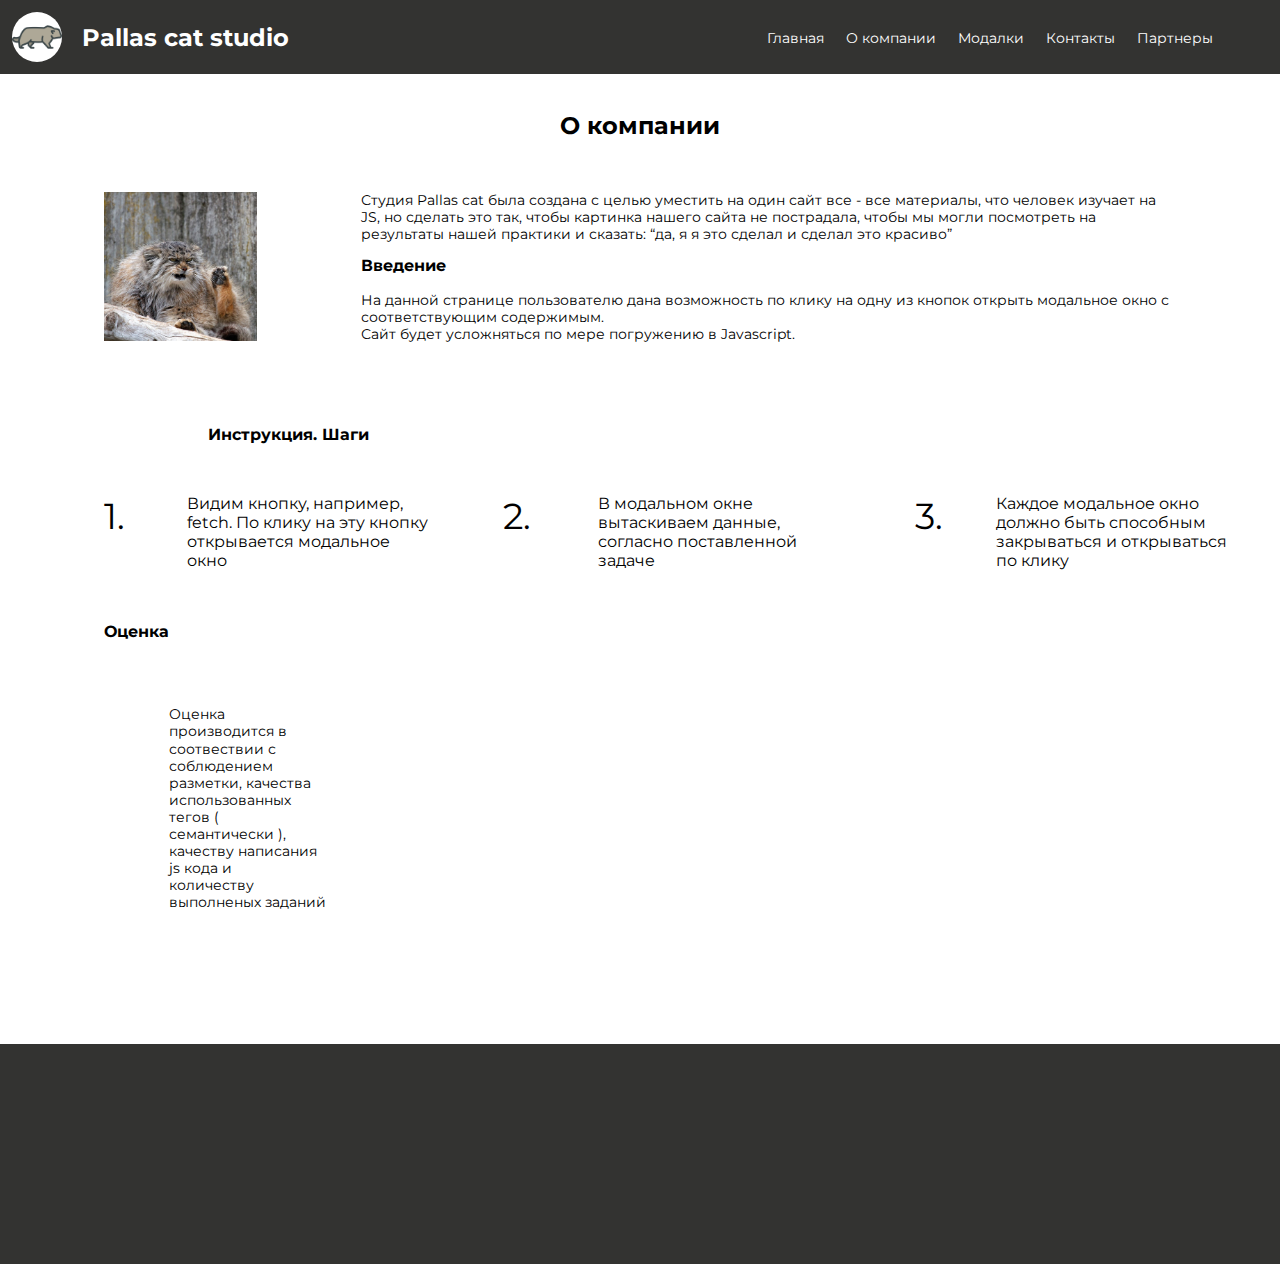
==== index.html @ ec5233fd "added home work" ====
<!DOCTYPE html>
<html lang="en">

<head>
    <meta charset="UTF-8">
    <meta name="viewport" content="width=device-width, initial-scale=1.0">
    <link rel="stylesheet" href="./style/style.css">
    <link rel="preconnect" href="https://fonts.googleapis.com">
    <link rel="preconnect" href="https://fonts.gstatic.com" crossorigin>
    <link href="https://fonts.googleapis.com/css2?family=Montserrat:ital,wght@0,100..900;1,100..900&display=swap"
        rel="stylesheet">
    <title>Document</title>
</head>

<body>

    <div class="NavBar__menu">
        <div class="containerMenu__left">
            <div class="logo__img">
                <img src="./img/logo.png" class="logoImg__image" alt="logo">
            </div>
            <p>Pallas cat studio</p>
        </div>
        <div class="containerMenu__right">

            <!-- <ul>
                <li>Главная</li>
                <li>О компании</li>
                <li>Модалки</li>
                <li>Контакты</li>
                <li>Партнеры</li>
            </ul> -->

            <ul>
                <li><a href="">Главная</a></li>
                <li><a href="">О компании</a></li>
                <li><a href="./modalWindow.html">Модалки</a></li>
                <li><a href="">Контакты</a></li>
                <li><a href="">Партнеры</a></li>
            </ul>

        </div>
    </div>

    <section class="content__section">
        <div class="content">
            <h1>О компании</h1>
            <div class="content__block">
                <img src="./img/1.png" class="content__img" alt="">
                <div class="content__rightText">
                    <div class="text-1">
                        <p>Студия Pallas cat была создана с целью уместить на один сайт все - все материалы, что человек
                            изучает
                            на
                            JS,
                            но сделать это так, чтобы картинка нашего сайта не пострадала, чтобы мы могли посмотреть на
                            результаты
                            нашей
                            практики и сказать: “да, я я это сделал и сделал это красиво”</p>
                    </div>

                    <h2>Введение</h2>
                    <div class="text-2">
                        <p>На данной странице пользователю дана возможность по клику на одну из кнопок открыть модальное
                            окно с
                            <br>соответствующим содержимым. <br>Сайт будет усложняться по мере погружению в Javascript.
                    </div>
                    </p>
                </div>
            </div>
        </div>
    </section>

    <section class="instruction">
        <h2>Инструкция. Шаги</h2>

        <div class="item__list">
            <div class="item">
                <div class="item__1">1.</div>
                <p>Видим кнопку, например, fetch. По клику на эту кнопку открывается модальное окно</p>
            </div>

            <div class="item">
                <div class="item__2">2.</div>
                <p>В модальном окне вытаскиваем данные, согласно поставленной задаче</p>
            </div>

            <div class="item">
                <div class="item__3">3.</div>
                <p>Каждое модальное окно должно быть способным закрываться и открываться по клику</p>
            </div>

            <div class="item">
                <div class="item__4">4.</div>
                <p>Каждое модальное окно должно быть способным закрываться и открываться по клику</p>
            </div>
        </div>
    </section>

    <section class="evaluate">
        <div class="evaluate__container">
            <h2>Оценка</h2>

            <p>Оценка производится в соотвествии с соблюдением разметки, качества <br>использованных тегов (
                семантически ),
                качеству написания js кода и <br>количеству выполненых заданий</p>

            <div class="evaluate__img">
                <img src="./img/2.png" alt="">
            </div>
        </div>
        </div>
    </section>

    <!-- <div class="container">
      <button class="btn">click</button> -->
    <!-- <button class="btn__modal">
            Open modal
        </button>
    </div>  -->
    <footer class="footer"></footer>
    <script src="./script/script.js"></script>
</body>


</html>
---- style/style.css ----
* {
  margin: 0;
  padding: 0;
  box-sizing: border-box;
  font-family: "Montserrat";
  font-style: normal;
}

.NavBar__menu {
  display: flex;
  align-items: center;
  justify-content: space-between;
  max-width: 100%;
  padding-left: 63px;
  background-color: #333331;
  padding: 12px;
}

.containerMenu__left,
.containerMenu__right {
  display: flex;
  align-items: center;
}

.logo__img {
  width: 50px;
  height: 50px;
  background-color: #ffffff;
  border-radius: 50%;
  margin-right: 10px;
}

.logoImg__image {
  width: 100%;
  height: auto;
}

.containerMenu__left p {
  color: #ffffff;
  font-family: Montserrat;
  font-weight: 700;
  font-size: 24px;
  margin-left: 10px;
}

.containerMenu__right ul {
  display: flex;
  padding-right: 55px;
  list-style: none;
  gap: 22px;
}
.containerMenu__right ul a {
  list-style: none;
  color: #ffffff;
  font-family: Montserrat;
  font-weight: 400;
  font-size: 14px;
  text-decoration: none;
}

.content__block {
  margin: 52px 104px 82px;
  display: flex;
}

h1 {
  display: flex;
  font-size: 24px;
  font-weight: 700;
  justify-content: center;
  color: #000000;
  margin: 37px auto 0 auto;
}

.content__img {
  display: block;
  width: 170px;
  height: 149px;
}

.content__rightText {
  margin-left: 104px;
}

.content__rightText h2 {
  font-size: 16px;
  font-weight: 700;
  justify-content: flex-start;
}

.text-1 {
  font-size: 14px;
  font-weight: 400;
  color: #000000;
  line-height: 17.07px;
}

.text-2 {
  font-size: 14px;
  font-weight: 400;
  color: #000000;
  line-height: 17.07px;
}

.content__block h2 {
  display: flex;
  font-size: 16px;
  font-weight: 700;
  margin-top: 13px;
  margin-bottom: 17px;
}

.instruction {
  margin: 0 104px;
}

.instruction h2 {
  font-size: 16px;
  font-weight: 700;
  display: flex;
  margin-left: 104px;
}

.item {
  margin-top: 50px;
  display: flex;
  gap: 13px;
}

.item__list {
  display: flex;
  align-items: center;
  gap: 74px;
}
.item__1,
.item__2,
.item__3,
.item__4 {
  font-size: 36px;
  font-weight: 400;
  width: 205px;
}

.evaluate {
  max-width: 100%;
  display: flex;
  justify-content: start;
  justify-content: space-between;
  padding: 0 104px;
}

.evaluate__container {
  min-width: 556px;
  display: flex;
  justify-content: end;
  justify-content: right;
}

.evaluate__container h2 {
  font-size: 16px;
  font-weight: 700;
  margin: 52px auto 61px 0;
}

.evaluate__container p {
  line-height: 17.07px;
  font-size: 14px;
  font-weight: 400;
  margin-top: 136px;
  margin-right: 850px;
  padding-bottom: 133px;
}

.evaluate__img img {
  width: 279;
  height: 203px;
  margin-top: 60px;
}

.footer {
  max-width: 100%;
  background-color: #333331;
  height: 220px;
}

/* MODAL WINDOW */
.contentModal__section {
  height: 800px;
}

.buttons {
  margin: 100px 104px;
}

.btn__fetch {
  padding: 15px 45px;
  background-color: #262624;
  border-radius: 10px;
  color: #ffffff;
  font-size: 18px;
  font-weight: 700;
  border: none;
}

.modal {
  top: 0;
  left: 0;
  width: 100%;
  height: 90%;
  position: absolute;
  background-color: rgba(0, 0, 0, 0.3);
  z-index: -1;
}

.modal h1 {
  color: #000000;
  font-size: 24px;
  font-weight: 700;
  justify-content: center;
  display: flex;
  margin: 150px auto 150px auto;
}

.shadows {
  /* overflow-y: scroll; */
  width: 600px;
  height: 650px;
  background-color: rgb(255, 255, 255);
  border: none;
  border-radius: 8px;
  font-size: 14px;
  line-height: 17.07px;
  justify-content: center;
  position: absolute;
  padding: 33px;
  -webkit-box-shadow: 1px 6px 19px -2px rgba(0, 0, 0, 0.35);
  -moz-box-shadow: 1px 6px 19px -2px rgba(0, 0, 0, 0.35);
  box-shadow: 1px 6px 19px -2px rgba(0, 0, 0, 0.35);
  margin: 110px 432px 44px 438px;
}

.container__modal h2 {
  display: flex;
  justify-content: center;
  color: black;
  font-size: 24px;
  font-weight: 700;
  padding: 27px auto 15px;
}

.item__post {
  display: flex;
  flex-direction: column;
  padding: 41px 20px;
  gap: 24px;
  height: 210px;
  border: black 1px solid;
  border-radius: 8px;
  margin-top: 15px;
}

.title__post {
  color: black;
  font-size: 16px;
  font-weight: 700;
  line-height: 19.5px;
}

.title__post p {
  color: black;
  font-size: 16px;
  font-weight: 400;
  line-height: 17.07px;
}

.close {
  background-color: black;
  border: 3px solid white;
  height: 55px;
  width: 55px;
  border-radius: 50%;
  position: absolute;
  left: 565px;
  top: -20px;
  z-index: 999;
}

.close::before,
.close::after {
  content: "";
  position: absolute;
  top: 23px;
  display: block;
  width: 46px;
  height: 3px;
  background: white;
}

.close::before {
  transform: rotate(45deg);
  color: #000000;
}

.close::after {
  transform: rotate(-45deg);
}
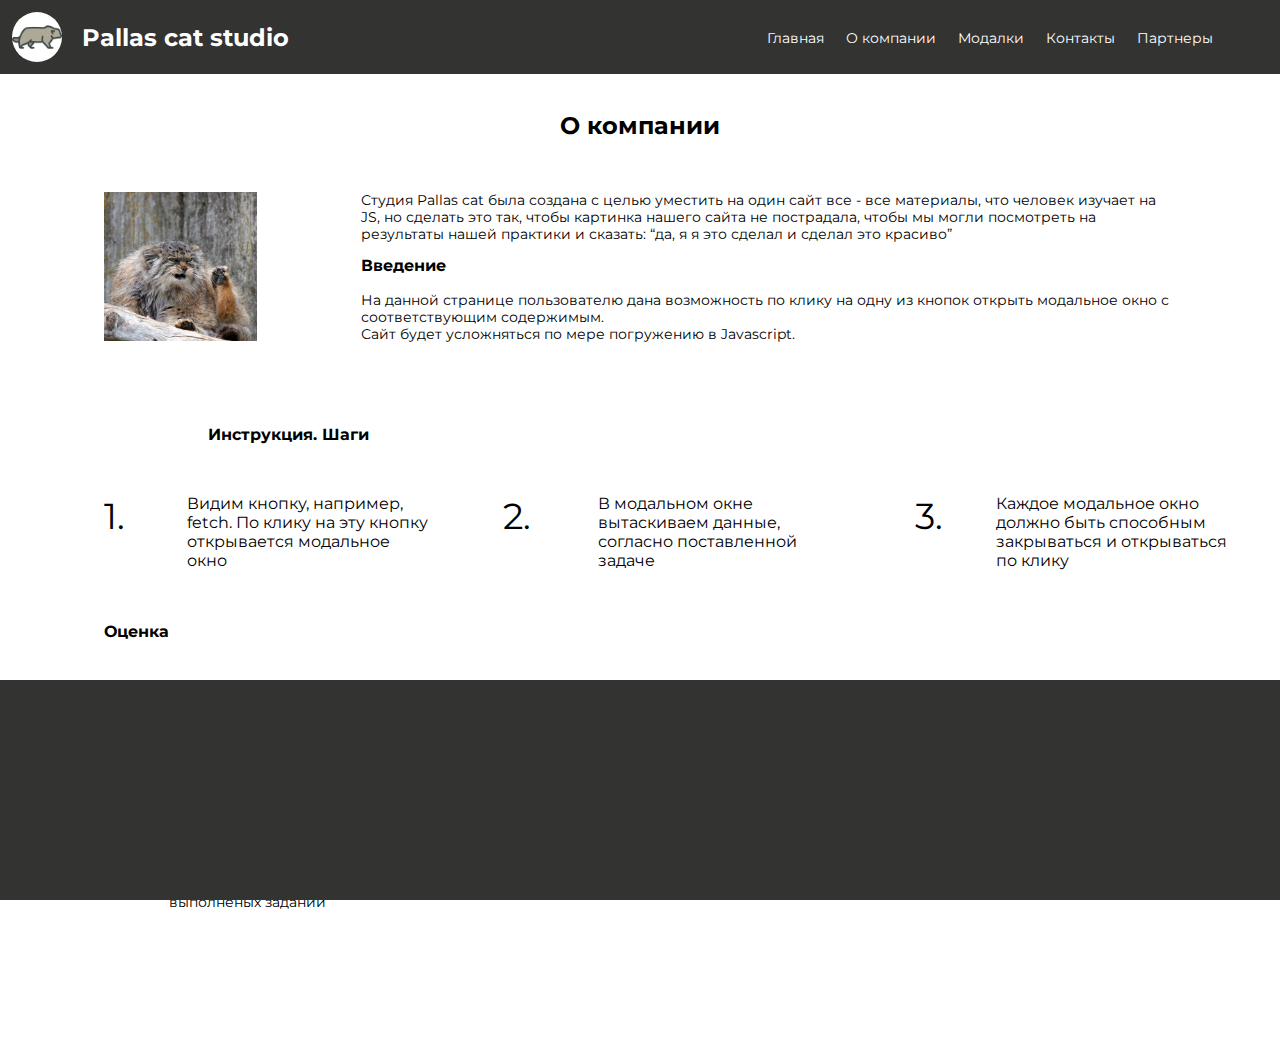
==== commit 966548d0: "update and new home work" ====
--- a/index.html
+++ b/index.html
@@ -119,7 +119,7 @@
         </button>
     </div>  -->
     <footer class="footer"></footer>
-    <script src="./script/script.js"></script>
+    <!-- <script src="./script/script.js"></script> -->
 </body>
 
 
--- a/style/style.css
+++ b/style/style.css
@@ -180,127 +180,9 @@
 .footer {
   max-width: 100%;
   background-color: #333331;
+  position: fixed;
+  bottom: 0px;
   height: 220px;
+  left: 0;
+  right: 0;
 }
-
-/* MODAL WINDOW */
-.contentModal__section {
-  height: 800px;
-}
-
-.buttons {
-  margin: 100px 104px;
-}
-
-.btn__fetch {
-  padding: 15px 45px;
-  background-color: #262624;
-  border-radius: 10px;
-  color: #ffffff;
-  font-size: 18px;
-  font-weight: 700;
-  border: none;
-}
-
-.modal {
-  top: 0;
-  left: 0;
-  width: 100%;
-  height: 90%;
-  position: absolute;
-  background-color: rgba(0, 0, 0, 0.3);
-  z-index: -1;
-}
-
-.modal h1 {
-  color: #000000;
-  font-size: 24px;
-  font-weight: 700;
-  justify-content: center;
-  display: flex;
-  margin: 150px auto 150px auto;
-}
-
-.shadows {
-  /* overflow-y: scroll; */
-  width: 600px;
-  height: 650px;
-  background-color: rgb(255, 255, 255);
-  border: none;
-  border-radius: 8px;
-  font-size: 14px;
-  line-height: 17.07px;
-  justify-content: center;
-  position: absolute;
-  padding: 33px;
-  -webkit-box-shadow: 1px 6px 19px -2px rgba(0, 0, 0, 0.35);
-  -moz-box-shadow: 1px 6px 19px -2px rgba(0, 0, 0, 0.35);
-  box-shadow: 1px 6px 19px -2px rgba(0, 0, 0, 0.35);
-  margin: 110px 432px 44px 438px;
-}
-
-.container__modal h2 {
-  display: flex;
-  justify-content: center;
-  color: black;
-  font-size: 24px;
-  font-weight: 700;
-  padding: 27px auto 15px;
-}
-
-.item__post {
-  display: flex;
-  flex-direction: column;
-  padding: 41px 20px;
-  gap: 24px;
-  height: 210px;
-  border: black 1px solid;
-  border-radius: 8px;
-  margin-top: 15px;
-}
-
-.title__post {
-  color: black;
-  font-size: 16px;
-  font-weight: 700;
-  line-height: 19.5px;
-}
-
-.title__post p {
-  color: black;
-  font-size: 16px;
-  font-weight: 400;
-  line-height: 17.07px;
-}
-
-.close {
-  background-color: black;
-  border: 3px solid white;
-  height: 55px;
-  width: 55px;
-  border-radius: 50%;
-  position: absolute;
-  left: 565px;
-  top: -20px;
-  z-index: 999;
-}
-
-.close::before,
-.close::after {
-  content: "";
-  position: absolute;
-  top: 23px;
-  display: block;
-  width: 46px;
-  height: 3px;
-  background: white;
-}
-
-.close::before {
-  transform: rotate(45deg);
-  color: #000000;
-}
-
-.close::after {
-  transform: rotate(-45deg);
-}
